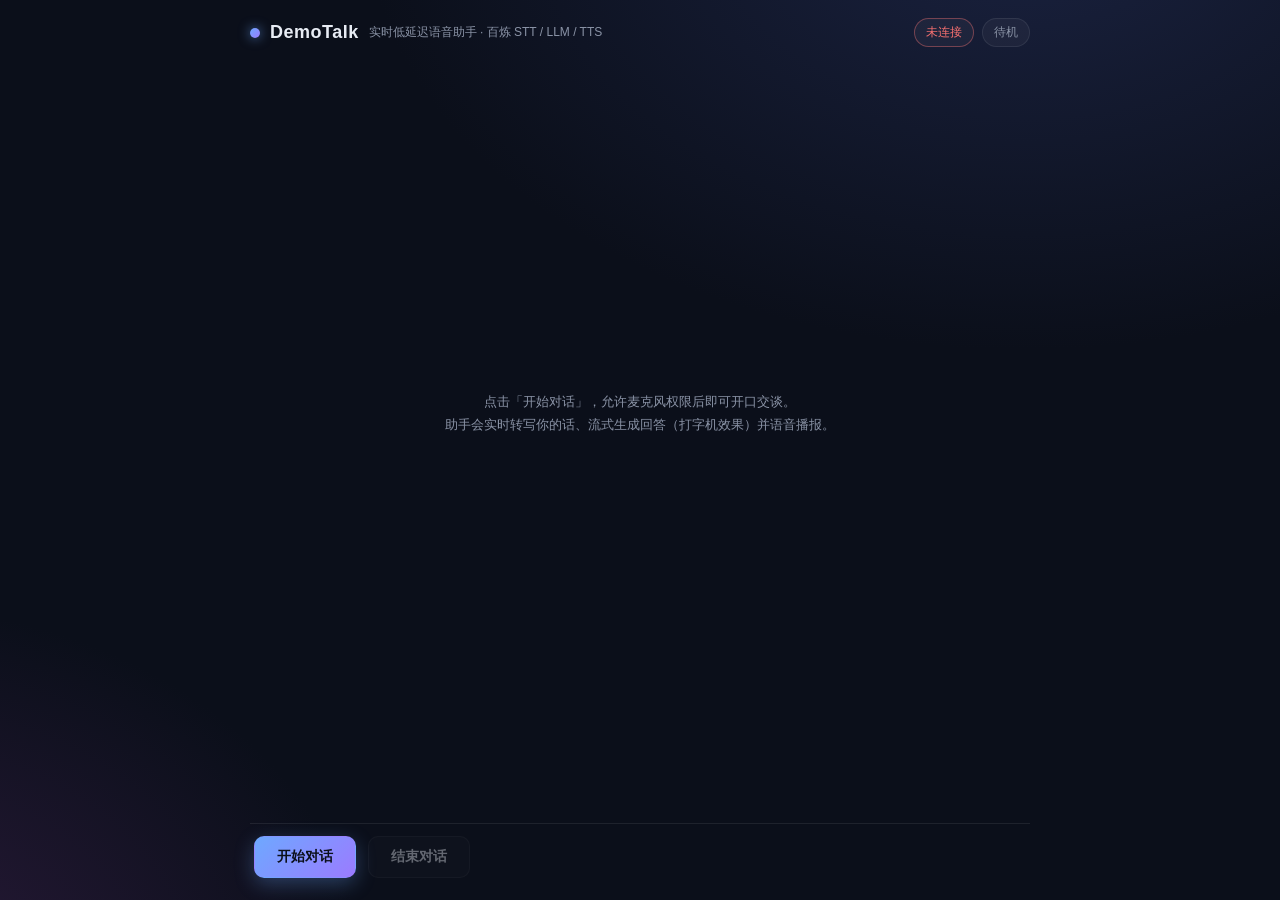
==== static/index.html @ f903f592 "Project Init" ====
<!DOCTYPE html>
<html lang="zh-CN">
<head>
  <meta charset="UTF-8" />
  <meta name="viewport" content="width=device-width, initial-scale=1.0" />
  <title>DemoTalk · 实时语音助手</title>
  <link rel="stylesheet" href="/static/style.css" />
</head>
<body>
  <div class="app">
    <header class="topbar">
      <div class="brand">
        <span class="dot"></span>
        <h1>DemoTalk</h1>
        <span class="sub">实时低延迟语音助手 · 百炼 STT / LLM / TTS</span>
      </div>
      <div class="status">
        <span id="connPill" class="pill pill-muted">未连接</span>
        <span id="statePill" class="pill">待机</span>
      </div>
    </header>

    <main id="transcript" class="transcript">
      <div class="hint" id="welcome">
        点击「开始对话」，允许麦克风权限后即可开口交谈。<br />
        助手会实时转写你的话、流式生成回答（打字机效果）并语音播报。
      </div>
    </main>

    <div id="partial" class="partial" aria-live="polite"></div>

    <footer class="controls">
      <button id="btnStart" class="btn btn-primary">开始对话</button>
      <button id="btnStop" class="btn btn-ghost" disabled>结束对话</button>
      <span id="hint" class="hint-small"></span>
    </footer>
  </div>

  <script src="/static/app.js"></script>
</body>
</html>
---- static/style.css ----
:root {
  --bg0: #0b0f1a;
  --bg1: #121829;
  --panel: rgba(255, 255, 255, 0.04);
  --panel-border: rgba(255, 255, 255, 0.08);
  --text: #e8ecf4;
  --muted: #8a93a6;
  --accent: #6ea8ff;
  --accent2: #9b7bff;
  --user: #2a3346;
  --assistant: #1b2236;
  --ok: #34d399;
  --warn: #fbbf24;
  --err: #f87171;
}

* { box-sizing: border-box; }

html, body {
  margin: 0;
  height: 100%;
  background: radial-gradient(1200px 800px at 80% -10%, #1a2240 0%, transparent 55%),
              radial-gradient(900px 700px at -10% 110%, #2a1a3a 0%, transparent 55%),
              var(--bg0);
  color: var(--text);
  font-family: -apple-system, BlinkMacSystemFont, "Segoe UI", "PingFang SC",
    "Hiragino Sans GB", "Microsoft YaHei", sans-serif;
  -webkit-font-smoothing: antialiased;
}

.app {
  max-width: 820px;
  margin: 0 auto;
  height: 100vh;
  display: flex;
  flex-direction: column;
  padding: 18px 20px;
  gap: 14px;
}

/* ---- top bar ---- */
.topbar {
  display: flex;
  align-items: center;
  justify-content: space-between;
  gap: 12px;
}
.brand { display: flex; align-items: center; gap: 10px; }
.brand h1 { font-size: 18px; margin: 0; letter-spacing: 0.5px; }
.brand .sub { color: var(--muted); font-size: 12px; }
.dot {
  width: 10px; height: 10px; border-radius: 50%;
  background: linear-gradient(135deg, var(--accent), var(--accent2));
  box-shadow: 0 0 12px rgba(110, 168, 255, 0.7);
}
.status { display: flex; gap: 8px; }
.pill {
  font-size: 12px; padding: 5px 11px; border-radius: 999px;
  background: var(--panel); border: 1px solid var(--panel-border); color: var(--muted);
  white-space: nowrap;
}
.pill.listening { color: var(--ok); border-color: rgba(52, 211, 153, 0.4); }
.pill.thinking { color: var(--warn); border-color: rgba(251, 191, 36, 0.4); }
.pill.speaking { color: var(--accent); border-color: rgba(110, 168, 255, 0.5); }
.pill-muted { color: var(--muted); }
.pill-live { color: var(--ok); border-color: rgba(52, 211, 153, 0.4); }
.pill-off { color: var(--err); border-color: rgba(248, 113, 113, 0.4); }

/* ---- transcript ---- */
.transcript {
  flex: 1;
  overflow-y: auto;
  padding: 6px 4px 14px;
  display: flex;
  flex-direction: column;
  gap: 12px;
  scroll-behavior: smooth;
}
.transcript .hint {
  margin: auto;
  text-align: center;
  color: var(--muted);
  font-size: 13px;
  line-height: 1.8;
  max-width: 420px;
}
.msg {
  max-width: 78%;
  padding: 10px 14px;
  border-radius: 14px;
  line-height: 1.7;
  font-size: 15px;
  word-break: break-word;
  white-space: pre-wrap;
  border: 1px solid var(--panel-border);
  animation: pop 0.18s ease;
}
@keyframes pop { from { opacity: 0; transform: translateY(4px); } to { opacity: 1; transform: none; } }
.msg .role {
  display: block;
  font-size: 11px;
  color: var(--muted);
  margin-bottom: 3px;
  letter-spacing: 0.5px;
}
.msg.user { align-self: flex-end; background: var(--user); border-bottom-right-radius: 4px; }
.msg.assistant { align-self: flex-start; background: var(--assistant); border-bottom-left-radius: 4px; }
.msg.error { align-self: center; background: rgba(248,113,113,0.12); color: var(--err); border-color: rgba(248,113,113,0.35); }

.cursor::after {
  content: "▋";
  margin-left: 1px;
  color: var(--accent);
  animation: blink 0.9s steps(1) infinite;
}
@keyframes blink { 50% { opacity: 0; } }

/* ---- partial live caption ---- */
.partial {
  min-height: 22px;
  font-size: 13px;
  color: var(--muted);
  font-style: italic;
  padding: 0 6px;
}
.partial:not(:empty)::before { content: "🎙 "; font-style: normal; }

/* ---- controls ---- */
.controls {
  display: flex;
  align-items: center;
  gap: 12px;
  padding: 12px 4px 4px;
  border-top: 1px solid var(--panel-border);
}
.btn {
  font-size: 14px;
  font-weight: 600;
  padding: 11px 22px;
  border-radius: 10px;
  cursor: pointer;
  border: 1px solid transparent;
  transition: transform 0.08s ease, opacity 0.15s ease, background 0.15s ease;
}
.btn:active { transform: translateY(1px); }
.btn:disabled { opacity: 0.4; cursor: not-allowed; }
.btn-primary {
  color: #0b0f1a;
  background: linear-gradient(135deg, var(--accent), var(--accent2));
  box-shadow: 0 6px 20px rgba(110, 168, 255, 0.3);
}
.btn-ghost {
  background: var(--panel);
  border-color: var(--panel-border);
  color: var(--text);
}
.hint-small { color: var(--muted); font-size: 12px; margin-left: auto; }

/* ---- scrollbar ---- */
.transcript::-webkit-scrollbar { width: 8px; }
.transcript::-webkit-scrollbar-thumb { background: rgba(255,255,255,0.1); border-radius: 8px; }
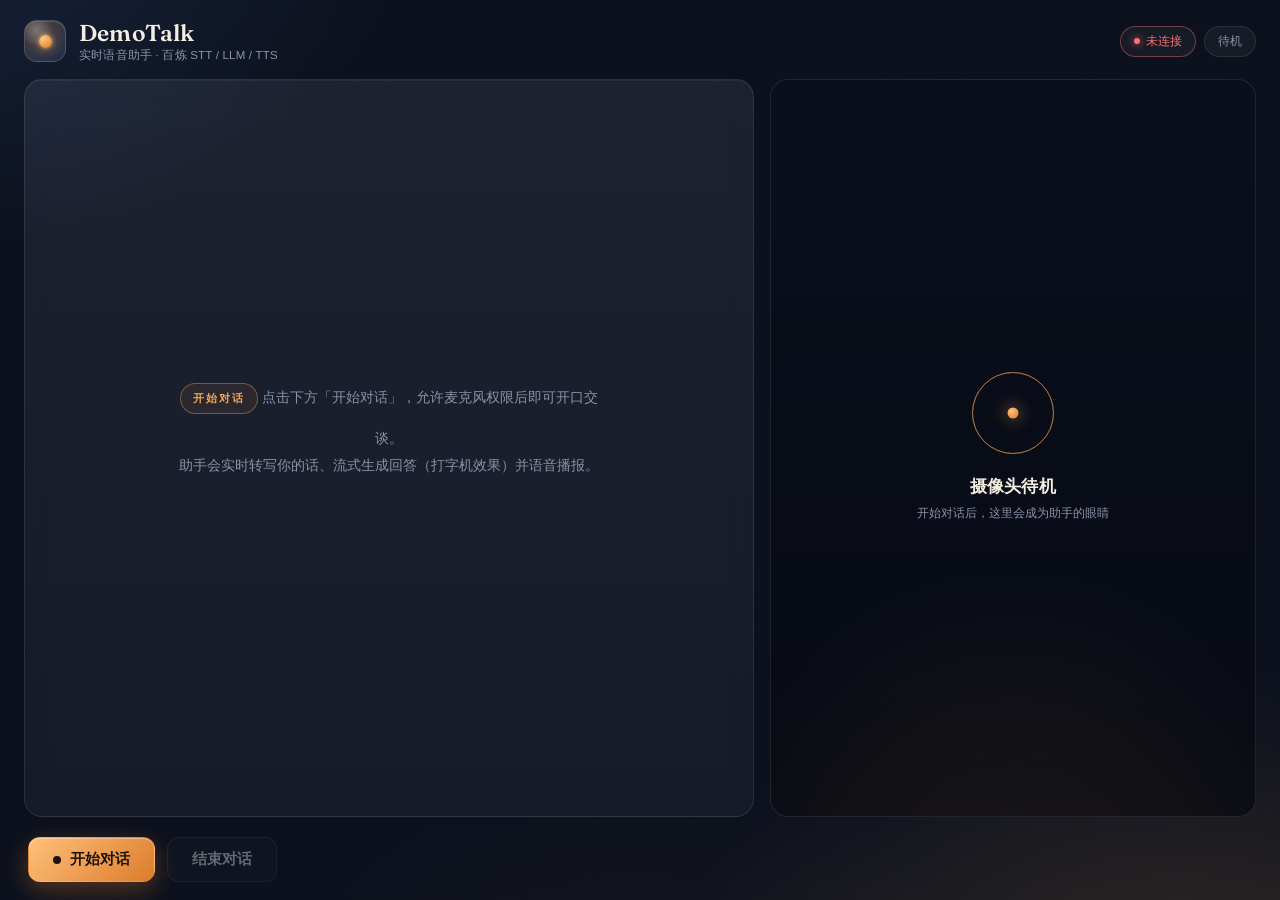
==== commit ebc152f0: "feat(web): 双列布局 + 暖夜控制台视觉重构 - 单列改双列 6:4（左聊天 / 右摄像头），摄像头从右下角小窗升为右侧取景器主区域 - 暖夜控制台美学：深蓝墨底 + 暖琥珀 accent（" ====
--- a/static/index.html
+++ b/static/index.html
@@ -4,15 +4,22 @@
   <meta charset="UTF-8" />
   <meta name="viewport" content="width=device-width, initial-scale=1.0" />
   <title>DemoTalk · 实时语音助手</title>
+  <link rel="preconnect" href="https://fonts.googleapis.com" />
+  <link rel="preconnect" href="https://fonts.gstatic.com" crossorigin />
+  <link href="https://fonts.googleapis.com/css2?family=Fraunces:opsz,wght@9..144,500;9..144,600;9..144,700&display=swap" rel="stylesheet" />
   <link rel="stylesheet" href="/static/style.css" />
 </head>
 <body>
   <div class="app">
     <header class="topbar">
       <div class="brand">
-        <span class="dot"></span>
-        <h1>DemoTalk</h1>
-        <span class="sub">实时低延迟语音助手 · 百炼 STT / LLM / TTS</span>
+        <span class="brand-mark" aria-hidden="true">
+          <span class="mark-core"></span>
+        </span>
+        <div class="brand-text">
+          <h1 class="brand-name">DemoTalk</h1>
+          <span class="brand-sub">实时语音助手 · 百炼 STT / LLM / TTS</span>
+        </div>
       </div>
       <div class="status">
         <span id="connPill" class="pill pill-muted">未连接</span>
@@ -20,22 +27,49 @@
       </div>
     </header>
 
-    <main id="transcript" class="transcript">
-      <div class="hint" id="welcome">
-        点击「开始对话」，允许麦克风权限后即可开口交谈。<br />
-        助手会实时转写你的话、流式生成回答（打字机效果）并语音播报。
-      </div>
-    </main>
+    <div class="stage">
+      <!-- 左：聊天 -->
+      <section class="chat-col panel">
+        <main id="transcript" class="transcript">
+          <div class="hint" id="welcome">
+            <span class="hint-eyebrow">开始对话</span>
+            点击下方「开始对话」，允许麦克风权限后即可开口交谈。<br />
+            助手会实时转写你的话、流式生成回答（打字机效果）并语音播报。
+          </div>
+        </main>
+        <div id="partial" class="partial" aria-live="polite"></div>
+      </section>
 
-    <div id="partial" class="partial" aria-live="polite"></div>
+      <!-- 右：摄像头（助手的眼睛） -->
+      <aside class="cam-col">
+        <div class="cam-stage">
+          <div class="cam-placeholder">
+            <div class="reticle" aria-hidden="true">
+              <span></span><span></span><span></span>
+            </div>
+            <p class="cam-wait-line">摄像头待机</p>
+            <p class="cam-wait-sub">开始对话后，这里会成为助手的眼睛</p>
+          </div>
+          <video id="camView" class="hidden" autoplay muted playsinline></video>
+          <span class="corner tl"></span>
+          <span class="corner tr"></span>
+          <span class="corner bl"></span>
+          <span class="corner br"></span>
+          <div class="cam-badge">取景中</div>
+        </div>
+      </aside>
+    </div>
 
     <footer class="controls">
-      <button id="btnStart" class="btn btn-primary">开始对话</button>
+      <button id="btnStart" class="btn btn-primary">
+        <span class="btn-dot"></span>开始对话
+      </button>
       <button id="btnStop" class="btn btn-ghost" disabled>结束对话</button>
       <span id="hint" class="hint-small"></span>
     </footer>
   </div>
 
+  <div id="flash"></div>
   <script src="/static/app.js"></script>
 </body>
 </html>
--- a/static/style.css
+++ b/static/style.css
@@ -1,161 +1,490 @@
+/* ============================================================
+   DemoTalk · Warm Night Console（暖夜控制台）
+   深蓝墨夜底 + 暖琥珀暖光 = 科技 × 温馨
+   ============================================================ */
+
 :root {
-  --bg0: #0b0f1a;
-  --bg1: #121829;
-  --panel: rgba(255, 255, 255, 0.04);
-  --panel-border: rgba(255, 255, 255, 0.08);
-  --text: #e8ecf4;
-  --muted: #8a93a6;
-  --accent: #6ea8ff;
-  --accent2: #9b7bff;
-  --user: #2a3346;
-  --assistant: #1b2236;
-  --ok: #34d399;
+  --bg0: #0b101c;
+  --bg1: #121a2c;
+  --glass: rgba(255, 255, 255, 0.045);
+  --glass-2: rgba(255, 255, 255, 0.075);
+  --brd: rgba(255, 255, 255, 0.09);
+  --brd-strong: rgba(255, 255, 255, 0.15);
+  --text: #e9ebf2;
+  --text-warm: #f4ede1;
+  --muted: #8a92a6;
+  --amber: #f5a653;
+  --amber-bright: #ffc079;
+  --amber-deep: #dc7c2c;
+  --blue: #5b8def;
+  --ok: #4ade80;
   --warn: #fbbf24;
   --err: #f87171;
+  --radius: 18px;
+  --font-display: "Fraunces", "Songti SC", "Noto Serif SC", Georgia, serif;
+  --font-body: -apple-system, BlinkMacSystemFont, "Segoe UI", "PingFang SC",
+    "Hiragino Sans GB", "Microsoft YaHei", sans-serif;
 }
 
 * { box-sizing: border-box; }
 
-html, body {
-  margin: 0;
-  height: 100%;
-  background: radial-gradient(1200px 800px at 80% -10%, #1a2240 0%, transparent 55%),
-              radial-gradient(900px 700px at -10% 110%, #2a1a3a 0%, transparent 55%),
-              var(--bg0);
+html, body { margin: 0; height: 100%; }
+
+body {
+  background:
+    radial-gradient(900px 620px at 92% 114%, rgba(245, 166, 83, 0.17), transparent 58%),
+    radial-gradient(820px 600px at -4% -10%, rgba(91, 141, 239, 0.15), transparent 56%),
+    radial-gradient(700px 700px at 50% 130%, rgba(220, 124, 44, 0.06), transparent 60%),
+    var(--bg0);
   color: var(--text);
-  font-family: -apple-system, BlinkMacSystemFont, "Segoe UI", "PingFang SC",
-    "Hiragino Sans GB", "Microsoft YaHei", sans-serif;
+  font-family: var(--font-body);
   -webkit-font-smoothing: antialiased;
+  overflow: hidden;
+}
+
+/* 细噪点纹理，增添质感与深度 */
+body::before {
+  content: "";
+  position: fixed;
+  inset: 0;
+  pointer-events: none;
+  z-index: 0;
+  opacity: 0.05;
+  mix-blend-mode: overlay;
+  background-image: url("data:image/svg+xml,%3Csvg xmlns='http://www.w3.org/2000/svg' width='180' height='180'%3E%3Cfilter id='n'%3E%3CfeTurbulence type='fractalNoise' baseFrequency='0.85' numOctaves='2' stitchTiles='stitch'/%3E%3C/filter%3E%3Crect width='100%25' height='100%25' filter='url(%23n)'/%3E%3C/svg%3E");
 }
 
 .app {
-  max-width: 820px;
+  position: relative;
+  z-index: 1;
+  max-width: 1280px;
   margin: 0 auto;
   height: 100vh;
   display: flex;
   flex-direction: column;
-  padding: 18px 20px;
-  gap: 14px;
-}
-
-/* ---- top bar ---- */
+  padding: 20px 24px 18px;
+  gap: 16px;
+}
+
+/* ---- topbar ---- */
 .topbar {
   display: flex;
   align-items: center;
   justify-content: space-between;
-  gap: 12px;
-}
-.brand { display: flex; align-items: center; gap: 10px; }
-.brand h1 { font-size: 18px; margin: 0; letter-spacing: 0.5px; }
-.brand .sub { color: var(--muted); font-size: 12px; }
-.dot {
-  width: 10px; height: 10px; border-radius: 50%;
-  background: linear-gradient(135deg, var(--accent), var(--accent2));
-  box-shadow: 0 0 12px rgba(110, 168, 255, 0.7);
-}
+  gap: 14px;
+  animation: rise 0.6s cubic-bezier(.2, .7, .2, 1) both;
+}
+.brand { display: flex; align-items: center; gap: 13px; }
+.brand-mark {
+  width: 42px; height: 42px;
+  border-radius: 13px;
+  display: grid; place-items: center;
+  background: linear-gradient(150deg, rgba(245, 166, 83, .24), rgba(91, 141, 239, .16));
+  border: 1px solid var(--brd-strong);
+  position: relative;
+  overflow: hidden;
+  box-shadow: inset 0 1px 0 rgba(255, 255, 255, .12);
+}
+.brand-mark::after {
+  content: "";
+  position: absolute; inset: 0;
+  background: radial-gradient(70% 70% at 28% 22%, rgba(255, 255, 255, .28), transparent 60%);
+}
+.mark-core {
+  width: 13px; height: 13px; border-radius: 50%;
+  background: radial-gradient(circle at 35% 30%, var(--amber-bright), var(--amber-deep));
+  box-shadow: 0 0 16px rgba(245, 166, 83, .85), 0 0 4px rgba(255, 192, 121, .9);
+  animation: pulse 2.6s ease-in-out infinite;
+}
+.brand-text { display: flex; flex-direction: column; line-height: 1.15; }
+.brand-name {
+  font-family: var(--font-display);
+  font-weight: 600;
+  font-size: 23px;
+  letter-spacing: 0.2px;
+  margin: 0;
+  color: var(--text-warm);
+}
+.brand-sub { color: var(--muted); font-size: 11.5px; margin-top: 3px; letter-spacing: .2px; }
+
+/* ---- 状态药丸 ---- */
 .status { display: flex; gap: 8px; }
 .pill {
-  font-size: 12px; padding: 5px 11px; border-radius: 999px;
-  background: var(--panel); border: 1px solid var(--panel-border); color: var(--muted);
+  font-size: 12px;
+  padding: 6px 13px;
+  border-radius: 999px;
+  background: var(--glass);
+  border: 1px solid var(--brd);
+  color: var(--muted);
   white-space: nowrap;
-}
-.pill.listening { color: var(--ok); border-color: rgba(52, 211, 153, 0.4); }
-.pill.thinking { color: var(--warn); border-color: rgba(251, 191, 36, 0.4); }
-.pill.speaking { color: var(--accent); border-color: rgba(110, 168, 255, 0.5); }
+  font-variant-numeric: tabular-nums;
+  display: inline-flex;
+  align-items: center;
+  gap: 6px;
+  transition: color .2s, border-color .2s, background .2s;
+}
+.pill.idle { color: var(--muted); }
+.pill.listening { color: var(--ok); border-color: rgba(74, 222, 128, .42); background: rgba(74, 222, 128, .09); }
+.pill.thinking { color: var(--amber); border-color: rgba(245, 166, 83, .5); background: rgba(245, 166, 83, .11); animation: pulse 1.6s ease-in-out infinite; }
+.pill.speaking { color: var(--blue); border-color: rgba(91, 141, 239, .5); background: rgba(91, 141, 239, .11); }
 .pill-muted { color: var(--muted); }
-.pill-live { color: var(--ok); border-color: rgba(52, 211, 153, 0.4); }
-.pill-off { color: var(--err); border-color: rgba(248, 113, 113, 0.4); }
-
-/* ---- transcript ---- */
+.pill-live { color: var(--ok); border-color: rgba(74, 222, 128, .42); }
+.pill-live::before, .pill-off::before {
+  content: ""; width: 6px; height: 6px; border-radius: 50%;
+}
+.pill-live::before { background: var(--ok); box-shadow: 0 0 8px var(--ok); }
+.pill-off::before { background: var(--err); box-shadow: 0 0 8px var(--err); }
+.pill-off { color: var(--err); border-color: rgba(248, 113, 113, .42); }
+
+/* ---- 双列舞台 ---- */
+.stage {
+  flex: 1;
+  display: grid;
+  grid-template-columns: 6fr 4fr;
+  gap: 16px;
+  min-height: 0;
+}
+
+.panel {
+  background: linear-gradient(180deg, var(--glass-2), var(--glass));
+  border: 1px solid var(--brd);
+  border-radius: var(--radius);
+  backdrop-filter: blur(14px) saturate(125%);
+  -webkit-backdrop-filter: blur(14px) saturate(125%);
+  box-shadow: inset 0 1px 0 rgba(255, 255, 255, .05);
+}
+
+/* ---- 聊天列 ---- */
+.chat-col {
+  display: flex;
+  flex-direction: column;
+  gap: 10px;
+  min-height: 0;
+  padding: 18px 18px 16px;
+  animation: rise 0.6s cubic-bezier(.2, .7, .2, 1) both;
+  animation-delay: .06s;
+}
 .transcript {
   flex: 1;
   overflow-y: auto;
-  padding: 6px 4px 14px;
+  padding: 4px 6px 8px;
   display: flex;
   flex-direction: column;
-  gap: 12px;
+  gap: 13px;
   scroll-behavior: smooth;
 }
 .transcript .hint {
   margin: auto;
   text-align: center;
   color: var(--muted);
-  font-size: 13px;
-  line-height: 1.8;
-  max-width: 420px;
-}
+  font-size: 13.5px;
+  line-height: 1.95;
+  max-width: 430px;
+}
+.hint-eyebrow {
+  display: inline-block;
+  color: var(--amber);
+  font-size: 11px;
+  font-weight: 600;
+  letter-spacing: 2px;
+  margin-bottom: 12px;
+  padding: 4px 12px;
+  border: 1px solid rgba(245, 166, 83, .38);
+  border-radius: 999px;
+  background: rgba(245, 166, 83, .08);
+}
+
 .msg {
-  max-width: 78%;
-  padding: 10px 14px;
-  border-radius: 14px;
+  max-width: 80%;
+  padding: 10px 15px;
+  border-radius: 16px;
   line-height: 1.7;
   font-size: 15px;
   word-break: break-word;
   white-space: pre-wrap;
-  border: 1px solid var(--panel-border);
-  animation: pop 0.18s ease;
-}
-@keyframes pop { from { opacity: 0; transform: translateY(4px); } to { opacity: 1; transform: none; } }
+  animation: pop .22s cubic-bezier(.2, .8, .25, 1);
+}
+@keyframes pop {
+  from { opacity: 0; transform: translateY(6px) scale(.98); }
+  to { opacity: 1; transform: none; }
+}
 .msg .role {
   display: block;
-  font-size: 11px;
+  font-size: 10px;
   color: var(--muted);
-  margin-bottom: 3px;
-  letter-spacing: 0.5px;
-}
-.msg.user { align-self: flex-end; background: var(--user); border-bottom-right-radius: 4px; }
-.msg.assistant { align-self: flex-start; background: var(--assistant); border-bottom-left-radius: 4px; }
-.msg.error { align-self: center; background: rgba(248,113,113,0.12); color: var(--err); border-color: rgba(248,113,113,0.35); }
+  margin-bottom: 4px;
+  letter-spacing: 1.2px;
+  text-transform: uppercase;
+  font-weight: 600;
+}
+.msg.user {
+  align-self: flex-end;
+  background: linear-gradient(135deg, var(--amber-bright), var(--amber-deep));
+  color: #1c130a;
+  border-bottom-right-radius: 5px;
+  box-shadow: 0 6px 20px rgba(220, 124, 44, .3);
+}
+.msg.user .role { color: rgba(28, 19, 10, .55); }
+.msg.assistant {
+  align-self: flex-start;
+  background: rgba(255, 255, 255, .05);
+  border: 1px solid var(--brd);
+  color: var(--text-warm);
+  border-bottom-left-radius: 5px;
+}
+.msg.error {
+  align-self: center;
+  background: rgba(248, 113, 113, .12);
+  color: var(--err);
+  border: 1px solid rgba(248, 113, 113, .35);
+}
 
 .cursor::after {
   content: "▋";
-  margin-left: 1px;
-  color: var(--accent);
-  animation: blink 0.9s steps(1) infinite;
+  margin-left: 2px;
+  color: var(--amber);
+  animation: blink .9s steps(1) infinite;
 }
 @keyframes blink { 50% { opacity: 0; } }
 
-/* ---- partial live caption ---- */
+/* ---- 实时转写 ---- */
 .partial {
   min-height: 22px;
   font-size: 13px;
   color: var(--muted);
   font-style: italic;
-  padding: 0 6px;
+  padding: 0 8px;
 }
 .partial:not(:empty)::before { content: "🎙 "; font-style: normal; }
 
-/* ---- controls ---- */
+/* ---- 滚动条 ---- */
+.transcript::-webkit-scrollbar { width: 8px; }
+.transcript::-webkit-scrollbar-thumb { background: rgba(255, 255, 255, .1); border-radius: 8px; }
+.transcript::-webkit-scrollbar-thumb:hover { background: rgba(255, 255, 255, .2); }
+
+/* ---- 摄像头列（取景器）---- */
+.cam-col {
+  min-height: 0;
+  animation: rise 0.6s cubic-bezier(.2, .7, .2, 1) both;
+  animation-delay: .12s;
+}
+.cam-stage {
+  position: relative;
+  width: 100%;
+  height: 100%;
+  border-radius: var(--radius);
+  overflow: hidden;
+  border: 1px solid var(--brd);
+  background:
+    radial-gradient(120% 90% at 50% 120%, rgba(245, 166, 83, .1), transparent 60%),
+    linear-gradient(180deg, #0a0f1c, #070a13);
+  transition: box-shadow .4s ease;
+}
+.cam-stage:has(#camView:not(.hidden)) {
+  box-shadow: inset 0 0 0 1px rgba(245, 166, 83, .22), 0 0 44px rgba(245, 166, 83, .07);
+}
+#camView {
+  position: absolute;
+  inset: 0;
+  width: 100%;
+  height: 100%;
+  object-fit: cover;
+  transform: scaleX(-1);
+  background: #000;
+}
+#camView.hidden { display: none; }
+
+/* 占位（待机） */
+.cam-placeholder {
+  position: absolute;
+  inset: 0;
+  display: flex;
+  flex-direction: column;
+  align-items: center;
+  justify-content: center;
+  gap: 5px;
+  color: var(--muted);
+  text-align: center;
+  padding: 20px;
+}
+.reticle {
+  position: relative;
+  width: 82px;
+  height: 82px;
+  margin-bottom: 16px;
+}
+.reticle span {
+  position: absolute;
+  inset: 0;
+  border-radius: 50%;
+  border: 1px solid rgba(245, 166, 83, .32);
+  animation: ripple 2.6s ease-out infinite;
+}
+.reticle span:nth-child(2) { animation-delay: .86s; }
+.reticle span:nth-child(3) { animation-delay: 1.72s; }
+.reticle::after {
+  content: "";
+  position: absolute;
+  top: 50%; left: 50%;
+  width: 11px; height: 11px;
+  border-radius: 50%;
+  transform: translate(-50%, -50%);
+  background: radial-gradient(circle at 35% 30%, var(--amber-bright), var(--amber-deep));
+  box-shadow: 0 0 16px rgba(245, 166, 83, .75);
+}
+@keyframes ripple {
+  0% { transform: scale(.4); opacity: .9; }
+  100% { transform: scale(1.45); opacity: 0; }
+}
+.cam-wait-line {
+  font-size: 17px;
+  font-weight: 600;
+  color: var(--text-warm);
+  margin: 0;
+  letter-spacing: .3px;
+}
+.cam-wait-sub {
+  font-size: 12px;
+  margin: 0;
+  max-width: 220px;
+  line-height: 1.75;
+}
+
+/* 取景器四角 + 取景中徽标 */
+.corner {
+  position: absolute;
+  width: 22px;
+  height: 22px;
+  border-color: rgba(245, 166, 83, .75);
+  pointer-events: none;
+  opacity: 0;
+  transition: opacity .45s ease;
+}
+.cam-stage:has(#camView:not(.hidden)) .corner { opacity: 1; }
+.corner.tl { top: 14px; left: 14px; border-top: 2px solid; border-left: 2px solid; border-top-left-radius: 6px; }
+.corner.tr { top: 14px; right: 14px; border-top: 2px solid; border-right: 2px solid; border-top-right-radius: 6px; }
+.corner.bl { bottom: 14px; left: 14px; border-bottom: 2px solid; border-left: 2px solid; border-bottom-left-radius: 6px; }
+.corner.br { bottom: 14px; right: 14px; border-bottom: 2px solid; border-right: 2px solid; border-bottom-right-radius: 6px; }
+
+.cam-badge {
+  position: absolute;
+  top: 16px;
+  left: 50%;
+  transform: translateX(-50%) translateY(-6px);
+  font-size: 10.5px;
+  letter-spacing: 1.5px;
+  color: var(--amber);
+  background: rgba(11, 16, 28, .6);
+  border: 1px solid rgba(245, 166, 83, .35);
+  padding: 4px 11px;
+  border-radius: 999px;
+  backdrop-filter: blur(6px);
+  opacity: 0;
+  transition: opacity .45s ease, transform .45s ease;
+}
+.cam-badge::before {
+  content: "";
+  display: inline-block;
+  width: 5px; height: 5px;
+  border-radius: 50%;
+  background: var(--amber);
+  margin-right: 6px;
+  vertical-align: middle;
+  box-shadow: 0 0 7px var(--amber);
+  animation: pulse 1.4s ease-in-out infinite;
+}
+.cam-stage:has(#camView:not(.hidden)) .cam-badge {
+  opacity: 1;
+  transform: translateX(-50%) translateY(0);
+}
+
+/* ---- 控件 ---- */
 .controls {
   display: flex;
   align-items: center;
   gap: 12px;
-  padding: 12px 4px 4px;
-  border-top: 1px solid var(--panel-border);
+  padding: 4px 4px 0;
+  animation: rise 0.6s cubic-bezier(.2, .7, .2, 1) both;
+  animation-delay: .18s;
 }
 .btn {
-  font-size: 14px;
+  font-family: var(--font-body);
+  font-size: 14.5px;
   font-weight: 600;
-  padding: 11px 22px;
-  border-radius: 10px;
+  padding: 12px 24px;
+  border-radius: 12px;
   cursor: pointer;
   border: 1px solid transparent;
-  transition: transform 0.08s ease, opacity 0.15s ease, background 0.15s ease;
+  display: inline-flex;
+  align-items: center;
+  gap: 9px;
+  transition: transform .08s ease, box-shadow .2s ease, opacity .15s, background .2s, border-color .2s;
 }
 .btn:active { transform: translateY(1px); }
-.btn:disabled { opacity: 0.4; cursor: not-allowed; }
+.btn:disabled { opacity: .4; cursor: not-allowed; }
 .btn-primary {
-  color: #0b0f1a;
-  background: linear-gradient(135deg, var(--accent), var(--accent2));
-  box-shadow: 0 6px 20px rgba(110, 168, 255, 0.3);
+  color: #1c130a;
+  background: linear-gradient(135deg, var(--amber-bright), var(--amber-deep));
+  box-shadow: 0 8px 24px rgba(220, 124, 44, .34), inset 0 1px 0 rgba(255, 255, 255, .32);
+}
+.btn-primary:hover:not(:disabled) {
+  box-shadow: 0 11px 32px rgba(220, 124, 44, .44), inset 0 1px 0 rgba(255, 255, 255, .38);
+}
+.btn-dot {
+  width: 8px;
+  height: 8px;
+  border-radius: 50%;
+  background: #1c130a;
+  animation: dotpulse 1.8s ease-out infinite;
+}
+@keyframes dotpulse {
+  0% { box-shadow: 0 0 0 0 rgba(28, 19, 10, .45); }
+  100% { box-shadow: 0 0 0 9px rgba(28, 19, 10, 0); }
 }
 .btn-ghost {
-  background: var(--panel);
-  border-color: var(--panel-border);
+  background: var(--glass);
+  border-color: var(--brd-strong);
   color: var(--text);
 }
-.hint-small { color: var(--muted); font-size: 12px; margin-left: auto; }
-
-/* ---- scrollbar ---- */
-.transcript::-webkit-scrollbar { width: 8px; }
-.transcript::-webkit-scrollbar-thumb { background: rgba(255,255,255,0.1); border-radius: 8px; }
+.btn-ghost:hover:not(:disabled) {
+  background: var(--glass-2);
+  border-color: rgba(255, 255, 255, .24);
+}
+.hint-small { color: var(--muted); font-size: 12.5px; margin-left: auto; }
+
+/* ---- 拍照闪光 ---- */
+#flash {
+  position: fixed;
+  inset: 0;
+  background: #fff;
+  opacity: 0;
+  pointer-events: none;
+  z-index: 50;
+}
+#flash.fire { animation: flash .35s ease-out; }
+@keyframes flash {
+  0% { opacity: .8; }
+  100% { opacity: 0; }
+}
+
+/* ---- 关键帧 ---- */
+@keyframes rise {
+  from { opacity: 0; transform: translateY(10px); }
+  to { opacity: 1; transform: none; }
+}
+@keyframes pulse {
+  0%, 100% { opacity: 1; }
+  50% { opacity: .5; }
+}
+
+/* ---- 响应式：窄屏降级单列 ---- */
+@media (max-width: 900px) {
+  .app { padding: 14px; }
+  .stage { grid-template-columns: 1fr; grid-template-rows: 1fr 200px; }
+  .brand-sub { display: none; }
+  .cam-wait-sub { display: none; }
+}
+
+@media (prefers-reduced-motion: reduce) {
+  *, *::before, *::after { animation: none !important; transition: none !important; }
+}
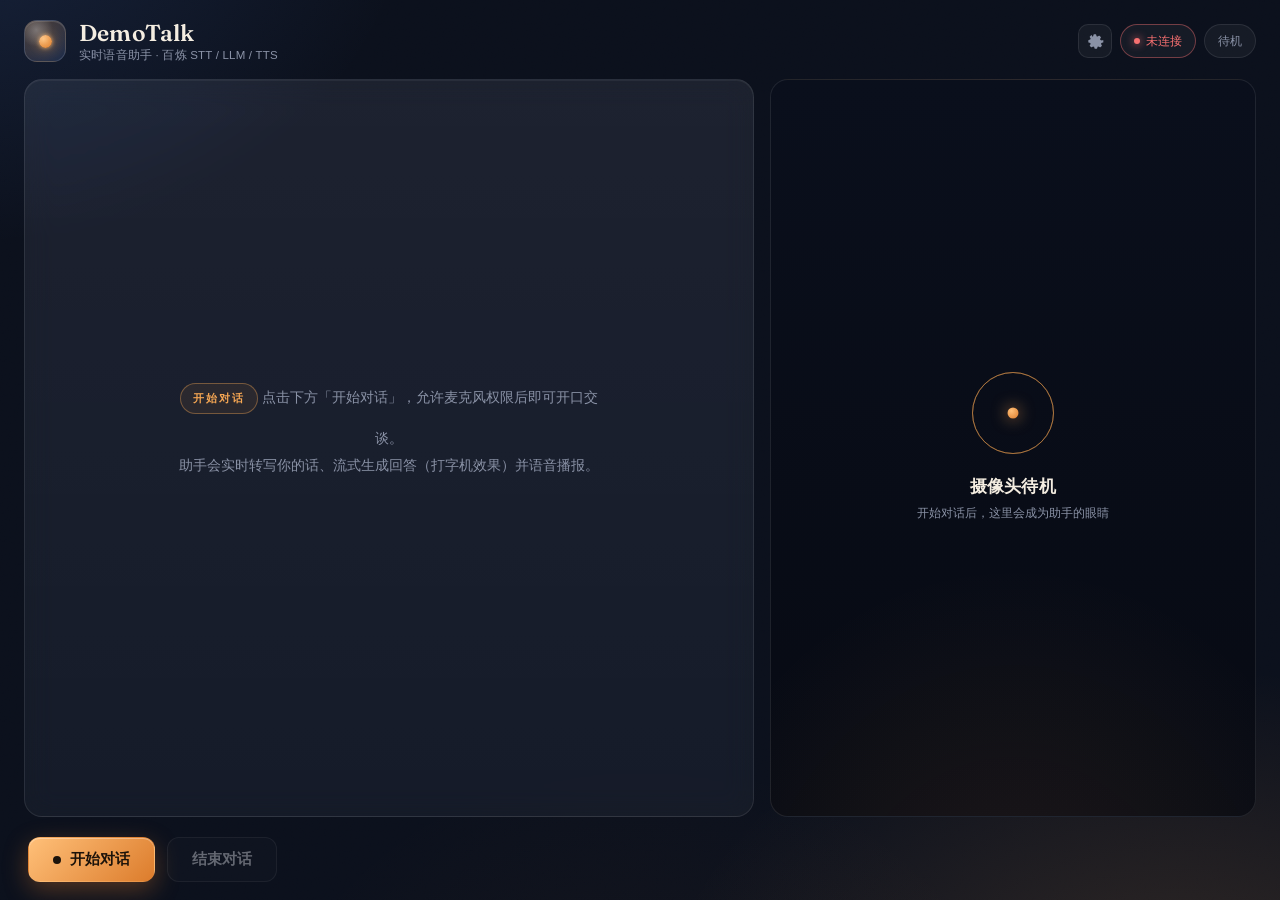
==== commit ea16b4b2: "feat(web): 设置面板 + 三开关（中断/MCP/语义结束） - 顶栏齿轮弹出设置面板，三个暖琥珀 toggle - flags 状态 + localStorage 记忆（上次值优先于 .en" ====
--- a/static/index.html
+++ b/static/index.html
@@ -22,6 +22,11 @@
         </div>
       </div>
       <div class="status">
+        <button id="btnSettings" class="icon-btn" aria-label="设置" title="设置">
+          <svg viewBox="0 0 24 24" width="18" height="18" aria-hidden="true">
+            <path fill="currentColor" d="M12 8a4 4 0 1 0 0 8 4 4 0 0 0 0-8zm9.3 3.2-2.1-.5a7.8 7.8 0 0 0-.5-1.3l1.1-1.8a.6.6 0 0 0-.1-.8l-1.7-1.7a.6.6 0 0 0-.8-.1l-1.8 1.1a7.8 7.8 0 0 0-1.3-.5l-.5-2.1a.6.6 0 0 0-.6-.5h-2.4a.6.6 0 0 0-.6.5l-.5 2.1a7.8 7.8 0 0 0-1.3.5L7.7 4.3a.6.6 0 0 0-.8.1L5.2 6.1a.6.6 0 0 0-.1.8l1.1 1.8a7.8 7.8 0 0 0-.5 1.3l-2.1.5a.6.6 0 0 0-.5.6v2.4c0 .3.2.5.5.6l2.1.5c.1.5.3.9.5 1.3l-1.1 1.8c-.2.3-.1.6.1.8l1.7 1.7c.2.2.5.2.8.1l1.8-1.1c.4.2.8.4 1.3.5l.5 2.1c.1.3.3.5.6.5h2.4c.3 0 .5-.2.6-.5l.5-2.1c.5-.1.9-.3 1.3-.5l1.8 1.1c.3.2.6.1.8-.1l1.7-1.7c.2-.2.2-.5.1-.8l-1.1-1.8c.2-.4.4-.8.5-1.3l2.1-.5a.6.6 0 0 0 .5-.6v-2.4a.6.6 0 0 0-.4-.6z"/>
+          </svg>
+        </button>
         <span id="connPill" class="pill pill-muted">未连接</span>
         <span id="statePill" class="pill">待机</span>
       </div>
@@ -69,6 +74,35 @@
     </footer>
   </div>
 
+  <div id="settingsPanel" class="settings-panel hidden" role="dialog" aria-label="设置">
+    <div class="settings-head">
+      <span>设置</span>
+      <button id="btnCloseSettings" class="icon-btn sm" aria-label="关闭">×</button>
+    </div>
+    <div class="toggle-row" data-flag="barge_in">
+      <div class="toggle-info">
+        <div class="toggle-label">允许打断</div>
+        <div class="toggle-desc">助手说话时你开口，立即停止并进入新一轮</div>
+      </div>
+      <button class="switch" role="switch" aria-checked="true"></button>
+    </div>
+    <div class="toggle-row" data-flag="mcp">
+      <div class="toggle-info">
+        <div class="toggle-label">MCP 工具</div>
+        <div class="toggle-desc">允许助手调用外部工具服务器</div>
+      </div>
+      <button class="switch" role="switch" aria-checked="true"></button>
+    </div>
+    <div class="toggle-row" data-flag="end_by_voice">
+      <div class="toggle-info">
+        <div class="toggle-label">语义结束</div>
+        <div class="toggle-desc">说「再见」等，由助手自动结束对话</div>
+      </div>
+      <button class="switch" role="switch" aria-checked="true"></button>
+    </div>
+    <div class="settings-foot">默认值来自 .env，切换后立即生效</div>
+  </div>
+
   <div id="flash"></div>
   <script src="/static/app.js"></script>
 </body>
--- a/static/style.css
+++ b/static/style.css
@@ -477,6 +477,79 @@
   50% { opacity: .5; }
 }
 
+/* ---- 设置入口与面板 ---- */
+.icon-btn {
+  width: 34px; height: 34px;
+  display: grid; place-items: center;
+  border-radius: 10px;
+  background: var(--glass);
+  border: 1px solid var(--brd);
+  color: var(--muted);
+  cursor: pointer;
+  transition: color .2s, background .2s, border-color .2s, transform .08s;
+}
+.icon-btn:hover { color: var(--amber); border-color: rgba(245,166,83,.4); background: rgba(245,166,83,.08); }
+.icon-btn:active { transform: translateY(1px); }
+.icon-btn.sm { width: 26px; height: 26px; font-size: 18px; line-height: 1; }
+
+.settings-panel {
+  position: absolute;
+  top: 64px; right: 24px;
+  width: 300px;
+  padding: 14px;
+  border-radius: 16px;
+  background: linear-gradient(180deg, rgba(25,34,58,.96), rgba(18,26,44,.96));
+  border: 1px solid var(--brd-strong);
+  backdrop-filter: blur(18px) saturate(125%);
+  -webkit-backdrop-filter: blur(18px) saturate(125%);
+  box-shadow: 0 18px 50px rgba(0,0,0,.45), inset 0 1px 0 rgba(255,255,255,.06);
+  z-index: 30;
+  animation: pop .18s cubic-bezier(.2,.8,.25,1);
+}
+.settings-panel.hidden { display: none; }
+.settings-head {
+  display: flex; align-items: center; justify-content: space-between;
+  font-size: 14px; font-weight: 600; color: var(--text-warm);
+  margin-bottom: 10px;
+}
+.toggle-row {
+  display: flex; align-items: center; justify-content: space-between;
+  gap: 12px; padding: 9px 4px;
+  border-top: 1px solid var(--brd);
+}
+.toggle-info { min-width: 0; }
+.toggle-label { font-size: 13.5px; color: var(--text); }
+.toggle-desc { font-size: 11.5px; color: var(--muted); line-height: 1.5; margin-top: 2px; }
+.settings-foot { margin-top: 10px; font-size: 11px; color: var(--muted); text-align: center; }
+
+/* 开关 */
+.switch {
+  flex: none;
+  width: 40px; height: 22px;
+  border-radius: 999px;
+  border: 1px solid var(--brd-strong);
+  background: rgba(255,255,255,.08);
+  position: relative;
+  cursor: pointer;
+  padding: 0;
+  transition: background .2s, border-color .2s;
+}
+.switch::after {
+  content: "";
+  position: absolute; top: 2px; left: 2px;
+  width: 16px; height: 16px;
+  border-radius: 50%;
+  background: #cfd5e4;
+  transition: transform .2s cubic-bezier(.2,.8,.25,1), background .2s;
+}
+.switch[aria-checked="true"] {
+  background: linear-gradient(135deg, var(--amber-bright), var(--amber-deep));
+  border-color: rgba(245,166,83,.5);
+  box-shadow: 0 0 12px rgba(245,166,83,.3);
+}
+.switch[aria-checked="true"]::after { transform: translateX(18px); background: #1c130a; }
+.switch:disabled { opacity: .4; cursor: not-allowed; }
+
 /* ---- 响应式：窄屏降级单列 ---- */
 @media (max-width: 900px) {
   .app { padding: 14px; }
